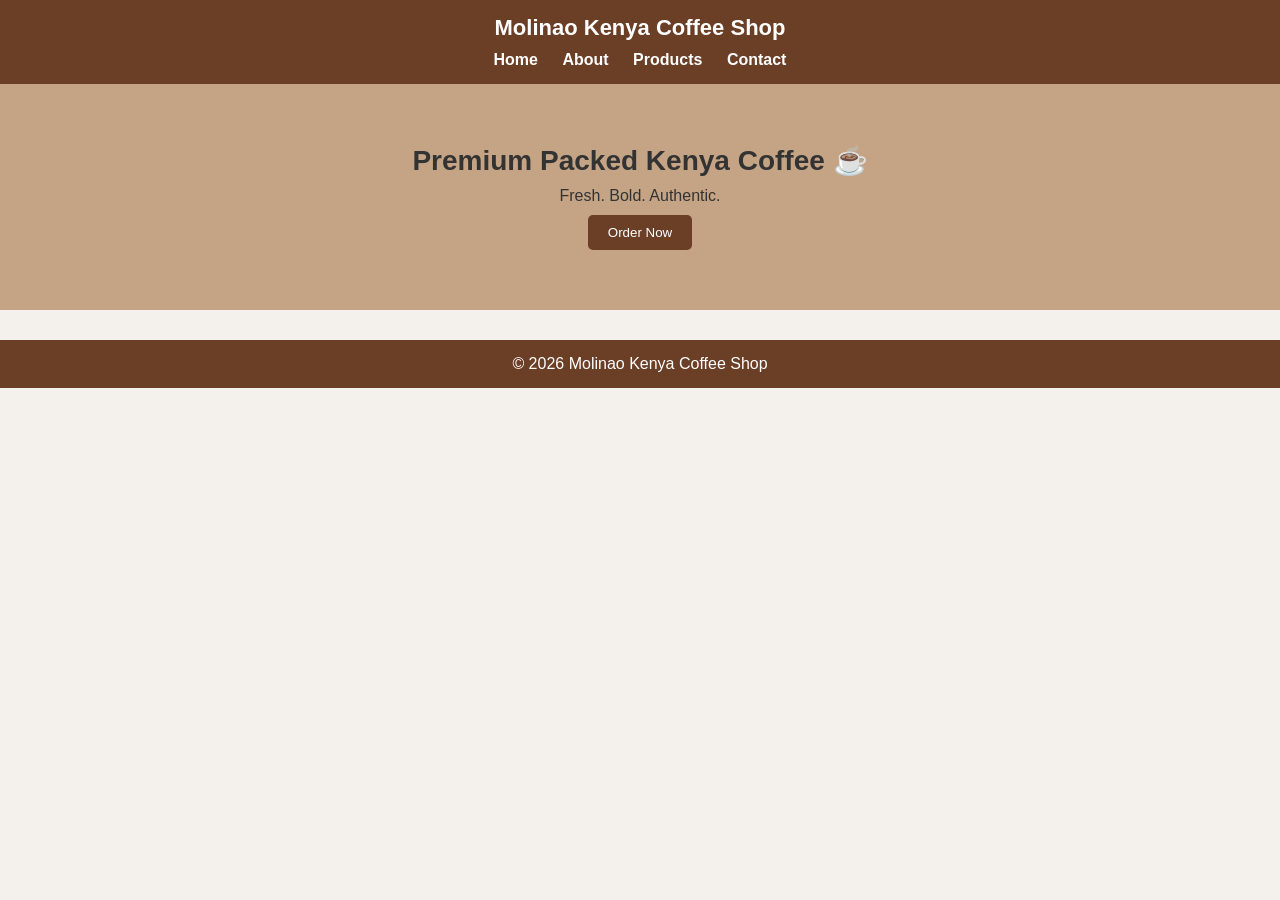
==== index.html @ 0fa86ccb "Add files via upload Initial molinao website upload" ====
<!DOCTYPE html>
<html lang="en">
<head>
    <meta charset="UTF-8">
    <meta name="viewport" content="width=device-width, initial-scale=1.0">
    <title>Molinao Kenya Coffee Shop | Home</title>
    <link rel="stylesheet" href="style.css">
</head>
<body>

<header>
    <h1>Molinao Kenya Coffee Shop</h1>
    <nav>
        <a href="index.html">Home</a>
        <a href="about.html">About</a>
        <a href="products.html">Products</a>
        <a href="contact.html">Contact</a>
    </nav>
</header>

<section class="hero">
    <h2>Premium Packed Kenya Coffee ☕</h2>
    <p>Fresh. Bold. Authentic.</p>
    <button onclick="orderNow()">Order Now</button>
</section>

<footer>
    <p>© 2026 Molinao Kenya Coffee Shop</p>
</footer>

<script src="script.js"></script>
</body>
</html>
---- style.css ----
/* Reset */
* {
    margin: 0;
    padding: 0;
    box-sizing: border-box;
}

body {
    font-family: Arial, sans-serif;
    background-color: #f4f1ed;
    color: #333;
}

/* Header */
header {
    background-color: #6b3e26;
    color: white;
    padding: 15px;
    text-align: center;
}

header h1 {
    font-size: 22px;
}

/* Navigation */
nav {
    margin-top: 10px;
}

nav a {
    color: white;
    margin: 0 10px;
    text-decoration: none;
    font-weight: bold;
}

nav a:hover {
    text-decoration: underline;
}

/* Hero Section */
.hero {
    background-color: #c4a484;
    text-align: center;
    padding: 60px 20px;
}

.hero h2 {
    font-size: 28px;
    margin-bottom: 10px;
}

/* Sections */
section {
    padding: 40px 20px;
    text-align: center;
}

/* Products Grid */
.product {
    background-color: white;
    padding: 20px;
    border-radius: 10px;
    box-shadow: 0px 4px 10px rgba(0,0,0,0.1);
    transition: transform 0.3s ease;
}

.product:hover {
    transform: scale(1.05);
}

.product img {
    width: 100%;
    height: 200px;
    object-fit: cover;
    border-radius: 8px;
    margin-bottom: 10px;
}

/* Grid Layout */
#products {
    display: grid;
    grid-template-columns: repeat(auto-fit, minmax(250px, 1fr));
    gap: 20px;
}

/* Buttons */
button {
    padding: 10px 20px;
    background-color: #6b3e26;
    color: white;
    border: none;
    cursor: pointer;
    border-radius: 5px;
    margin-top: 10px;
}

button:hover {
    background-color: #4e2d1c;
}

/* Footer */
footer {
    background-color: #6b3e26;
    color: white;
    text-align: center;
    padding: 15px;
    margin-top: 30px;
}

/* -------- MOBILE NAV FIX -------- */
@media (max-width: 768px) {

    header h1 {
        font-size: 18px;
    }

    nav a {
        display: block;
        margin: 8px 0;
    }

    .hero h2 {
        font-size: 22px;
    }

    .product img {
        height: 180px;
    }
}
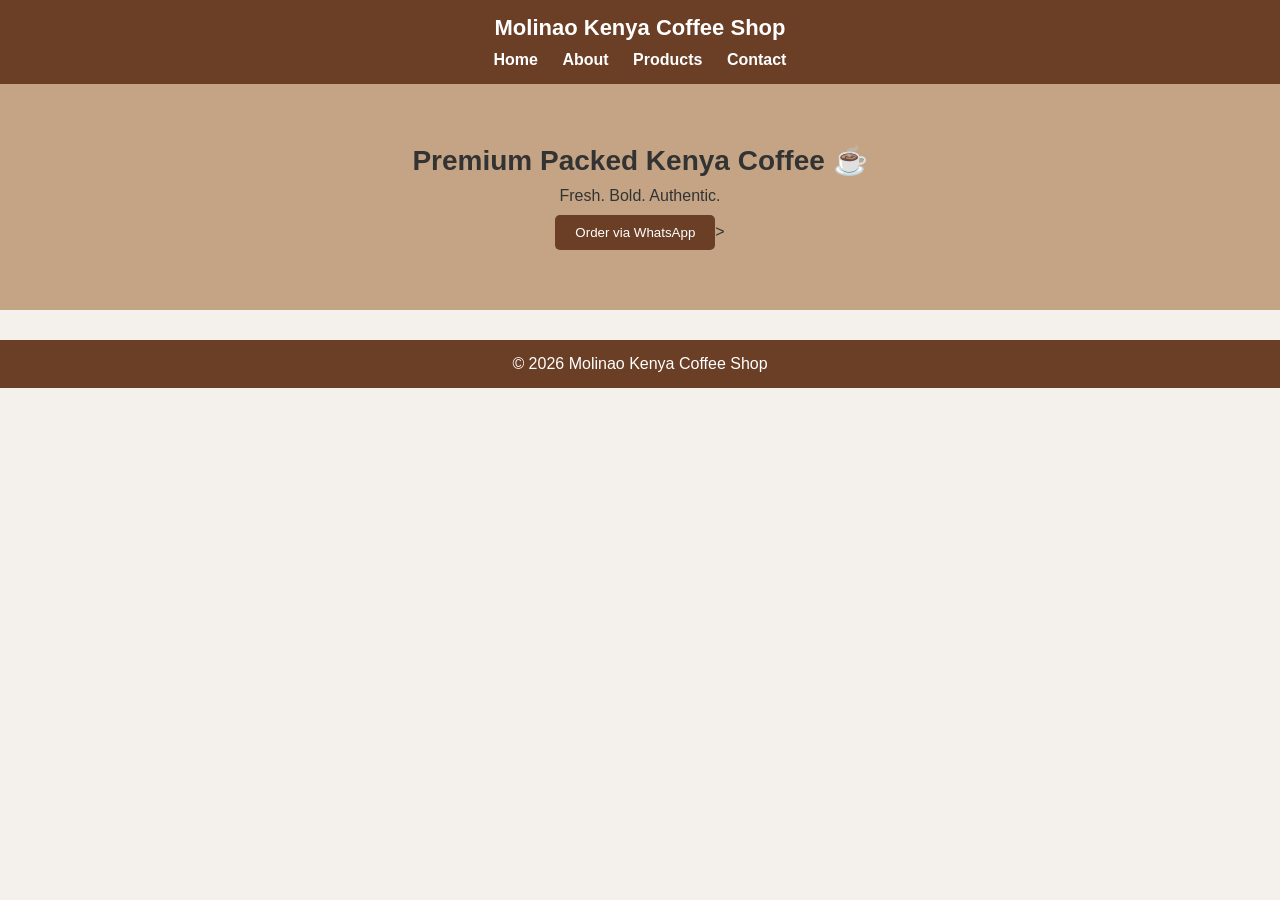
==== commit 141191d4: "Update index.html" ====
--- a/index.html
+++ b/index.html
@@ -5,6 +5,7 @@
     <meta charset="UTF-8">
     <meta name="viewport" content="width=device-width, initial-scale=1.0">
     <title>Molinao Kenya Coffee Shop | Home</title>
+    <link href="https://fonts.googleapis.com/css2?family=Poppins:wght@300;400;600;700&display=swap" rel="stylesheet">
     <link rel="stylesheet" href="style.css">
 </head>
 <body>
@@ -22,7 +23,7 @@
 <section class="hero">
     <h2>Premium Packed Kenya Coffee ☕</h2>
     <p>Fresh. Bold. Authentic.</p>
-    <button onclick="orderNow()">Order Now</button>
+    <button onclick="orderNow()">Order via WhatsApp</button>>
 </section>
 
 <footer>
@@ -31,4 +32,5 @@
 
 <script src="script.js"></script>
 </body>
-</html>+
+</html>
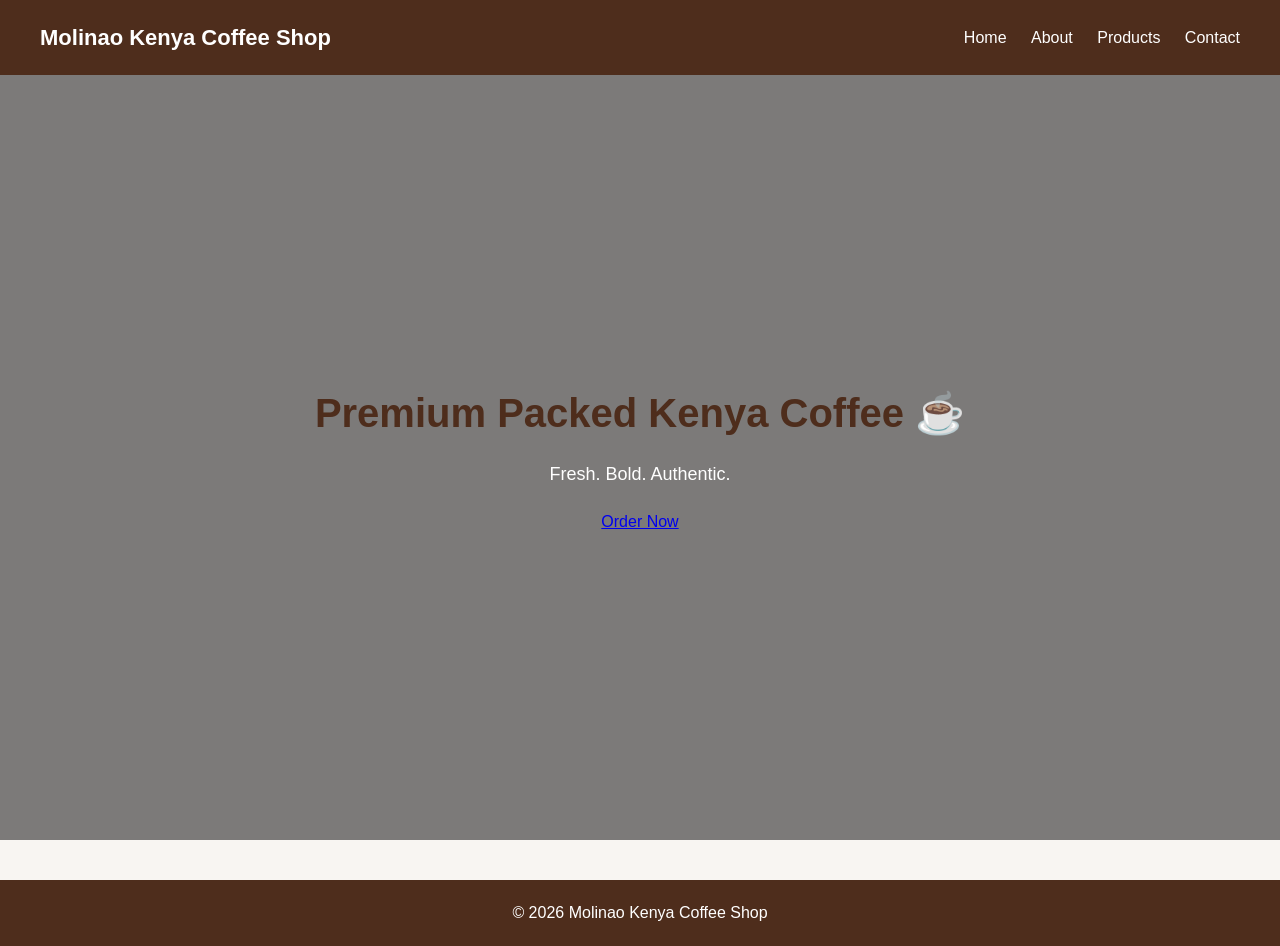
==== commit 9a4e8a61: "Update index.html" ====
--- a/index.html
+++ b/index.html
@@ -23,7 +23,7 @@
 <section class="hero">
     <h2>Premium Packed Kenya Coffee ☕</h2>
     <p>Fresh. Bold. Authentic.</p>
-    <button onclick="orderNow()">Order via WhatsApp</button>>
+    <a href="contact.html" class="btn">Order Now</a>
 </section>
 
 <footer>
@@ -34,3 +34,4 @@
 </body>
 
 </html>
+
--- a/style.css
+++ b/style.css
@@ -6,126 +6,159 @@
 }
 
 body {
-    font-family: Arial, sans-serif;
-    background-color: #f4f1ed;
+    font-family: 'Poppins', sans-serif;
+    background-color: #f8f5f2;
     color: #333;
+    line-height: 1.6;
 }
 
 /* Header */
 header {
-    background-color: #6b3e26;
+    background: #4e2d1c;
     color: white;
-    padding: 15px;
-    text-align: center;
+    padding: 20px 40px;
+    display: flex;
+    justify-content: space-between;
+    align-items: center;
 }
 
 header h1 {
     font-size: 22px;
+    font-weight: 700;
 }
 
 /* Navigation */
-nav {
-    margin-top: 10px;
-}
-
 nav a {
     color: white;
-    margin: 0 10px;
     text-decoration: none;
-    font-weight: bold;
+    margin-left: 20px;
+    font-weight: 500;
+    transition: 0.3s;
 }
 
 nav a:hover {
-    text-decoration: underline;
+    color: #c4a484;
 }
 
 /* Hero Section */
 .hero {
-    background-color: #c4a484;
+    background: linear-gradient(rgba(0,0,0,0.5), rgba(0,0,0,0.5)),
+    url("images/coffee.jpg") center/cover no-repeat;
+    height: 85vh;
+    display: flex;
+    flex-direction: column;
+    justify-content: center;
+    align-items: center;
+    color: white;
     text-align: center;
-    padding: 60px 20px;
+    padding: 20px;
 }
 
 .hero h2 {
-    font-size: 28px;
-    margin-bottom: 10px;
+    font-size: 40px;
+    margin-bottom: 15px;
+}
+
+.hero p {
+    font-size: 18px;
+    margin-bottom: 20px;
+}
+
+/* Buttons */
+button {
+    padding: 12px 25px;
+    border: none;
+    border-radius: 30px;
+    background: #c4a484;
+    color: #4e2d1c;
+    font-weight: 600;
+    cursor: pointer;
+    transition: 0.3s ease;
+}
+
+button:hover {
+    background: #a67c52;
+    transform: scale(1.05);
 }
 
 /* Sections */
 section {
-    padding: 40px 20px;
+    padding: 70px 10%;
     text-align: center;
 }
 
+section h2 {
+    font-size: 32px;
+    margin-bottom: 30px;
+    color: #4e2d1c;
+}
+
 /* Products Grid */
+#products {
+    display: grid;
+    grid-template-columns: repeat(auto-fit, minmax(280px, 1fr));
+    gap: 30px;
+}
+
+/* Product Card */
 .product {
-    background-color: white;
-    padding: 20px;
-    border-radius: 10px;
-    box-shadow: 0px 4px 10px rgba(0,0,0,0.1);
-    transition: transform 0.3s ease;
+    background: white;
+    border-radius: 15px;
+    overflow: hidden;
+    box-shadow: 0 10px 25px rgba(0,0,0,0.1);
+    transition: 0.3s ease;
 }
 
 .product:hover {
-    transform: scale(1.05);
+    transform: translateY(-10px);
 }
 
 .product img {
     width: 100%;
-    height: 200px;
+    height: 250px;
     object-fit: cover;
-    border-radius: 8px;
-    margin-bottom: 10px;
 }
 
-/* Grid Layout */
-#products {
-    display: grid;
-    grid-template-columns: repeat(auto-fit, minmax(250px, 1fr));
-    gap: 20px;
+.product h3 {
+    margin: 15px 0 10px;
 }
 
-/* Buttons */
-button {
-    padding: 10px 20px;
-    background-color: #6b3e26;
-    color: white;
-    border: none;
-    cursor: pointer;
-    border-radius: 5px;
-    margin-top: 10px;
-}
-
-button:hover {
-    background-color: #4e2d1c;
+.product p {
+    padding: 0 20px 15px;
 }
 
 /* Footer */
 footer {
-    background-color: #6b3e26;
+    background: #4e2d1c;
     color: white;
     text-align: center;
-    padding: 15px;
-    margin-top: 30px;
+    padding: 20px;
+    margin-top: 40px;
 }
 
-/* -------- MOBILE NAV FIX -------- */
+/* Mobile */
 @media (max-width: 768px) {
 
-    header h1 {
-        font-size: 18px;
+    header {
+        flex-direction: column;
+        text-align: center;
+    }
+
+    nav {
+        margin-top: 10px;
     }
 
     nav a {
-        display: block;
-        margin: 8px 0;
+        display: inline-block;
+        margin: 10px;
     }
 
     .hero h2 {
-        font-size: 22px;
+        font-size: 28px;
     }
 
-    .product img {
-        height: 180px;
+    section {
+        padding: 50px 20px;
     }
-}+}
+}
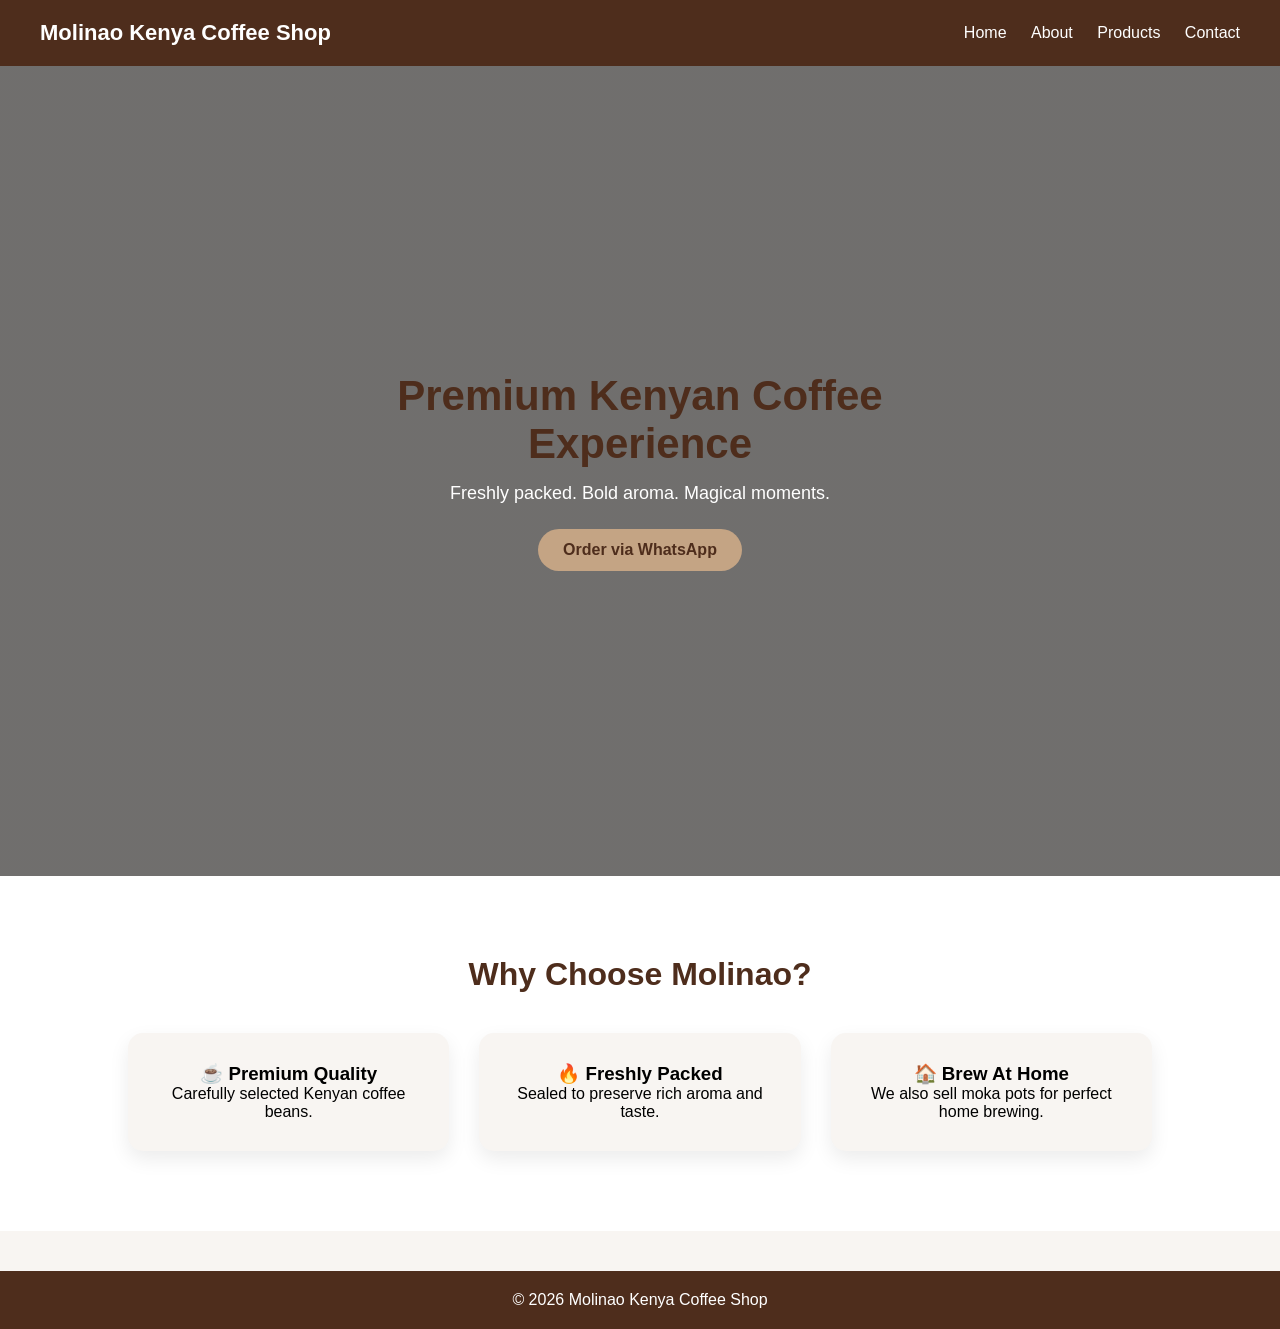
==== commit 5df1f69d: "Update index.html" ====
--- a/index.html
+++ b/index.html
@@ -1,4 +1,3 @@
-
 <!DOCTYPE html>
 <html lang="en">
 <head>
@@ -21,9 +20,32 @@
 </header>
 
 <section class="hero">
-    <h2>Premium Packed Kenya Coffee ☕</h2>
-    <p>Fresh. Bold. Authentic.</p>
-    <a href="contact.html" class="btn">Order Now</a>
+    <div class="hero-content">
+        <h2>Premium Kenyan Coffee Experience</h2>
+        <p>Freshly packed. Bold aroma. Magical moments.</p>
+        <a href="contact.html" class="btn">Order via WhatsApp</a>
+    </div>
+</section>
+
+<section class="featured">
+    <h2>Why Choose Molinao?</h2>
+
+    <div class="features-container">
+        <div class="feature-box">
+            <h3>☕ Premium Quality</h3>
+            <p>Carefully selected Kenyan coffee beans.</p>
+        </div>
+
+        <div class="feature-box">
+            <h3>🔥 Freshly Packed</h3>
+            <p>Sealed to preserve rich aroma and taste.</p>
+        </div>
+
+        <div class="feature-box">
+            <h3>🏠 Brew At Home</h3>
+            <p>We also sell moka pots for perfect home brewing.</p>
+        </div>
+    </div>
 </section>
 
 <footer>
@@ -32,6 +54,6 @@
 
 <script src="script.js"></script>
 </body>
-
 </html>
 
+
--- a/style.css
+++ b/style.css
@@ -8,8 +8,9 @@
 body {
     font-family: 'Poppins', sans-serif;
     background-color: #f8f5f2;
-    color: #333;
-    line-height: 1.6;
+    background-image: url("images/top-view-golden-spoon-with-coffee-beans.jpg");
+    background-size: 140px;
+    background-repeat: repeat;
 }
 
 /* Header */
@@ -42,26 +43,30 @@
 
 /* Hero Section */
 .hero {
-    background: linear-gradient(rgba(0,0,0,0.5), rgba(0,0,0,0.5)),
-    url("images/coffee.jpg") center/cover no-repeat;
-    height: 85vh;
+    background: linear-gradient(rgba(0,0,0,0.55), rgba(0,0,0,0.55)),
+                url("C:\Users\immanuel\Desktop\coffee\images\front-view-brown-coffee-seeds-with-choco-bars-cup-coffee-all-brown-surface-coffee-seed-grain-granule.jpg") center/cover no-repeat;
+    height: 90vh;
     display: flex;
-    flex-direction: column;
     justify-content: center;
     align-items: center;
-    color: white;
-    text-align: center;
+    text-align: center;
+    color: white;
     padding: 20px;
 }
 
+.hero-content {
+    max-width: 700px;
+}
+
 .hero h2 {
-    font-size: 40px;
+    font-size: 42px;
     margin-bottom: 15px;
+    font-weight: 700;
 }
 
 .hero p {
     font-size: 18px;
-    margin-bottom: 20px;
+    margin-bottom: 25px;
 }
 
 /* Buttons */
@@ -74,7 +79,36 @@
     font-weight: 600;
     cursor: pointer;
     transition: 0.3s ease;
-}
+    .btn {
+    display: inline-block;
+    padding: 12px 25px;
+    border-radius: 30px;
+    background: #c4a484;
+    color: #4e2d1c;
+    font-weight: 600;
+    text-decoration: none;
+    transition: 0.3s ease;
+    display: inline-block;
+    padding: 12px 25px;
+    border-radius: 30px;
+    background: #c4a484;
+    color: #4e2d1c;
+    font-weight: 600;
+    text-decoration: none;
+    transition: 0.3s ease;
+}
+
+.btn:hover {
+    background: #a67c52;
+    transform: scale(1.05);
+}
+}
+
+.btn:hover {
+    background: #a67c52;
+    transform: scale(1.05);
+}
+
 
 button:hover {
     background: #a67c52;
@@ -96,17 +130,24 @@
 /* Products Grid */
 #products {
     display: grid;
-    grid-template-columns: repeat(auto-fit, minmax(280px, 1fr));
+    grid-template-columns: repeat(auto-fit, minmax(250px, 1fr));
     gap: 30px;
 }
 
 /* Product Card */
-.product {
+.products {
+    display: flex;
+    justify-content: center;
+    gap: 30px;
+    flex-wrap: wrap;
+}
+
+.product-card {
     background: white;
+    width: 260px;
+    padding: 25px;
     border-radius: 15px;
-    overflow: hidden;
-    box-shadow: 0 10px 25px rgba(0,0,0,0.1);
-    transition: 0.3s ease;
+    text-align: center;
 }
 
 .product:hover {
@@ -114,9 +155,15 @@
 }
 
 .product img {
-    width: 100%;
-    height: 250px;
-    object-fit: cover;
+    width: 200%;
+    height: 100px;   /* smaller height */
+    object-fit: contain;
+    border-radius: 10px;
+}
+
+img {
+  width: 300px;
+  height: auto;
 }
 
 .product h3 {
@@ -161,4 +208,79 @@
         padding: 50px 20px;
     }
 }
-}
+
+.social-icons {
+    margin-top: 20px;
+}
+
+.social-icons a {
+    display: inline-block;
+    margin: 0 15px;
+    font-size: 28px;
+    color: #4e2d1c;
+    transition: 0.3s ease;
+}
+
+.social-icons a:hover {
+    color: #c4a484;
+    transform: scale(1.2);
+}
+
+.btn {
+    display: inline-block;
+    padding: 12px 25px;
+    border-radius: 30px;
+    background: #c4a484;
+    color: #4e2d1c;
+    font-weight: 600;
+    text-decoration: none;
+    transition: 0.3s ease;
+}
+
+.btn:hover {
+    background: #a67c52;
+    transform: scale(1.05);
+}
+
+.featured {
+    padding: 80px 10%;
+    text-align: center;
+    background: #fff;
+}
+
+.featured h2 {
+    font-size: 32px;
+    margin-bottom: 40px;
+    color: #4e2d1c;
+}
+
+.features-container {
+    display: grid;
+    grid-template-columns: repeat(auto-fit, minmax(250px, 1fr));
+    gap: 30px;
+}
+
+.feature-box {
+    background: #f8f5f2;
+    padding: 30px;
+    border-radius: 15px;
+    box-shadow: 0 8px 20px rgba(0,0,0,0.08);
+    transition: 0.3s ease;
+}
+
+.feature-box:hover {
+    transform: translateY(-8px);
+}
+
+.product-card img {
+    width: 180px;
+    height: 180px;
+    object-fit: contain;
+    display: block;
+    margin: 0 auto 15px;
+}
+
+.product-card img:hover {
+  transform: scale(2.1);
+}
+
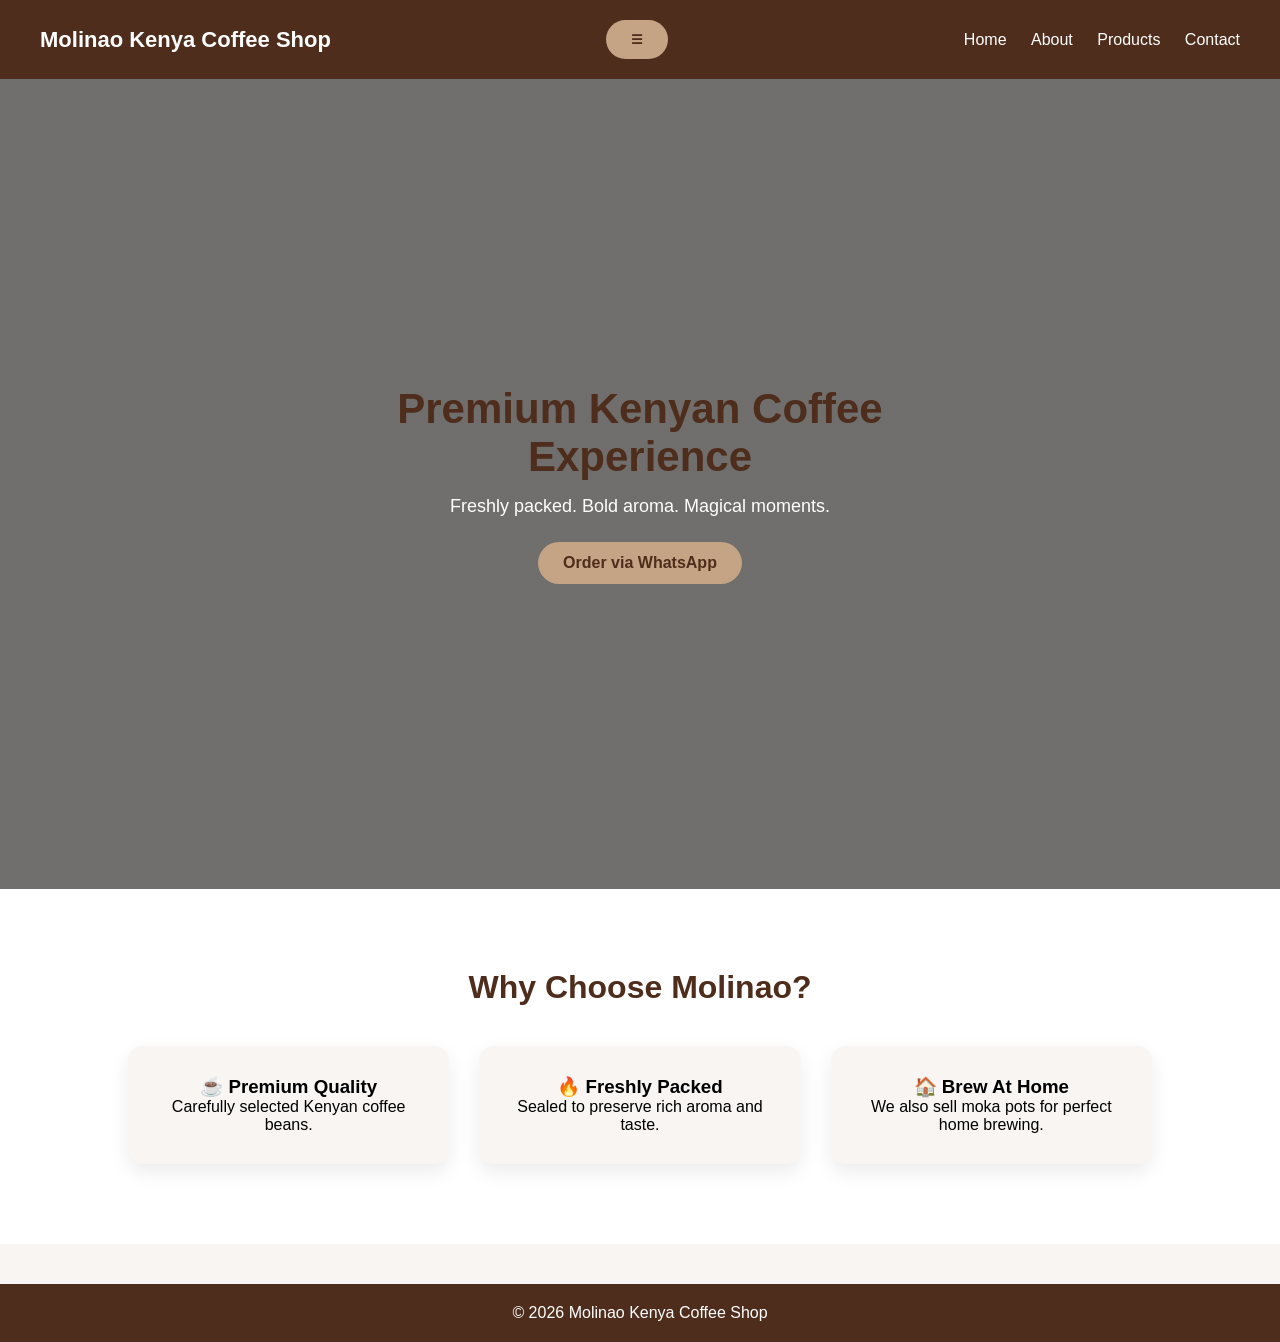
==== commit fe1d537a: "Update index.html" ====
--- a/index.html
+++ b/index.html
@@ -10,15 +10,19 @@
 <body>
 
 <header>
-    <h1>Molinao Kenya Coffee Shop</h1>
-    <nav>
-        <a href="index.html">Home</a>
-        <a href="about.html">About</a>
-        <a href="products.html">Products</a>
-        <a href="contact.html">Contact</a>
-    </nav>
+
+<h1>Molinao Kenya Coffee Shop</h1>
+
+<button class="menu-toggle">☰</button>
+
+<nav class="nav-links">
+<a href="index.html">Home</a>
+<a href="about.html">About</a>
+<a href="products.html">Products</a>
+<a href="contact.html">Contact</a>
+</nav>
+
 </header>
-
 <section class="hero">
     <div class="hero-content">
         <h2>Premium Kenyan Coffee Experience</h2>
@@ -57,3 +61,4 @@
 </html>
 
 
+
--- a/style.css
+++ b/style.css
@@ -273,14 +273,22 @@
 }
 
 .product-card img {
-    width: 180px;
-    height: 180px;
-    object-fit: contain;
-    display: block;
-    margin: 0 auto 15px;
+  width: 200px;
+  height: auto;
 }
 
 .product-card img:hover {
-  transform: scale(2.1);
-}
-
+  transform: scale(1.4);
+}
+.map {
+  margin-top: 40px;
+  text-align: center;
+}
+
+.map iframe {
+  border-radius: 10px;
+  max-width: 900px;
+}
+
+
+
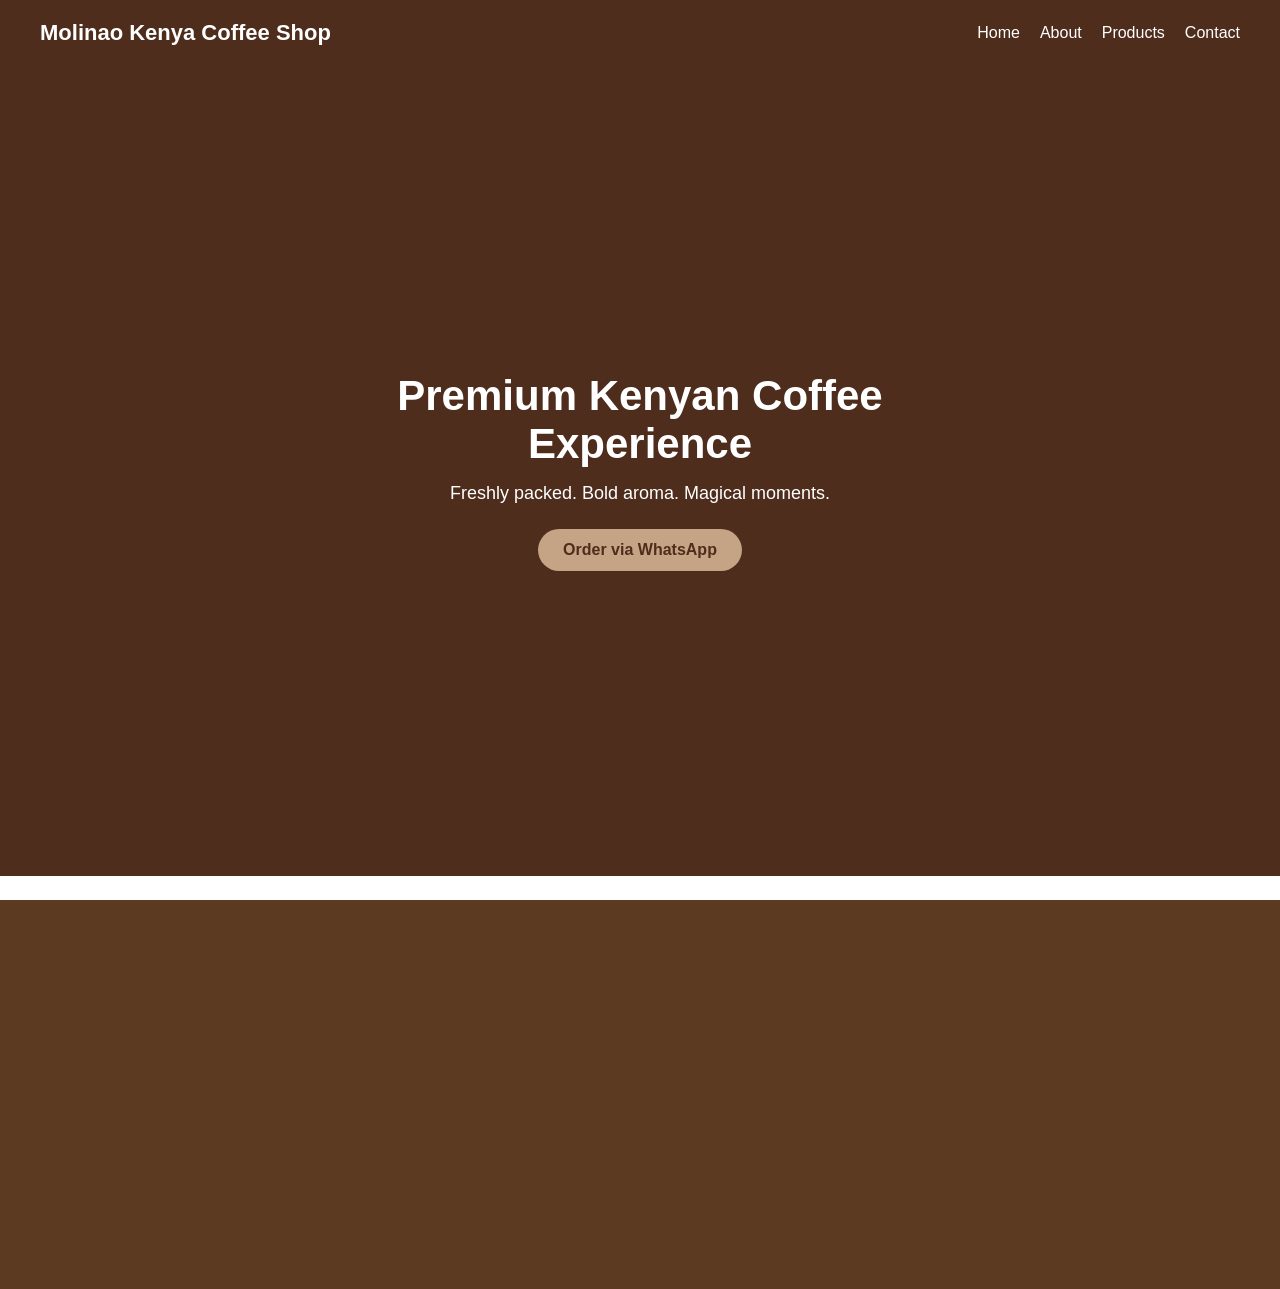
==== commit 1bfad2f2: "Update index.html" ====
--- a/index.html
+++ b/index.html
@@ -1,3 +1,4 @@
+
 <!DOCTYPE html>
 <html lang="en">
 <head>
@@ -7,7 +8,7 @@
     <link href="https://fonts.googleapis.com/css2?family=Poppins:wght@300;400;600;700&display=swap" rel="stylesheet">
     <link rel="stylesheet" href="style.css">
 </head>
-<body>
+<body class="home">
 
 <header>
 
@@ -23,11 +24,15 @@
 </nav>
 
 </header>
+
 <section class="hero">
     <div class="hero-content">
         <h2>Premium Kenyan Coffee Experience</h2>
         <p>Freshly packed. Bold aroma. Magical moments.</p>
-        <a href="contact.html" class="btn">Order via WhatsApp</a>
+       
+       <a href="https://wa.me/254743169485?text=Hello%20I%20want%20to%20order%20Molinao%20Coffee" target="_blank" class="btn">
+  Order via WhatsApp
+</a>
     </div>
 </section>
 
@@ -59,6 +64,3 @@
 <script src="script.js"></script>
 </body>
 </html>
-
-
-
--- a/style.css
+++ b/style.css
@@ -5,8 +5,14 @@
     box-sizing: border-box;
 }
 
+.home {
+  background-color: #5c3a21;
+  color: saddlebrown;
+}
+
 body {
     font-family: 'Poppins', sans-serif;
+    font-size: 16px;
     background-color: #f8f5f2;
     background-image: url("images/top-view-golden-spoon-with-coffee-beans.jpg");
     background-size: 140px;
@@ -43,8 +49,7 @@
 
 /* Hero Section */
 .hero {
-    background: linear-gradient(rgba(0,0,0,0.55), rgba(0,0,0,0.55)),
-                url("C:\Users\immanuel\Desktop\coffee\images\front-view-brown-coffee-seeds-with-choco-bars-cup-coffee-all-brown-surface-coffee-seed-grain-granule.jpg") center/cover no-repeat;
+    background: #4e2d1c;
     height: 90vh;
     display: flex;
     justify-content: center;
@@ -56,12 +61,14 @@
 
 .hero-content {
     max-width: 700px;
+    color: white;
 }
 
 .hero h2 {
     font-size: 42px;
     margin-bottom: 15px;
     font-weight: 700;
+    color: white;
 }
 
 .hero p {
@@ -70,16 +77,7 @@
 }
 
 /* Buttons */
-button {
-    padding: 12px 25px;
-    border: none;
-    border-radius: 30px;
-    background: #c4a484;
-    color: #4e2d1c;
-    font-weight: 600;
-    cursor: pointer;
-    transition: 0.3s ease;
-    .btn {
+button, .btn {
     display: inline-block;
     padding: 12px 25px;
     border-radius: 30px;
@@ -87,22 +85,21 @@
     color: #4e2d1c;
     font-weight: 600;
     text-decoration: none;
+    border: none;
+    cursor: pointer;
     transition: 0.3s ease;
-    display: inline-block;
-    padding: 12px 25px;
-    border-radius: 30px;
-    background: #c4a484;
-    color: #4e2d1c;
-    font-weight: 600;
-    text-decoration: none;
-    transition: 0.3s ease;
+}
+
+button:hover, .btn:hover {
+    background: #a67c52;
+    transform: scale(1.05);
 }
 
 .btn:hover {
     background: #a67c52;
     transform: scale(1.05);
 }
-}
+
 
 .btn:hover {
     background: #a67c52;
@@ -117,7 +114,7 @@
 
 /* Sections */
 section {
-    padding: 70px 10%;
+    padding: 40px 20px;
     text-align: center;
 }
 
@@ -136,15 +133,19 @@
 
 /* Product Card */
 .products {
-    display: flex;
     justify-content: center;
+     display: grid;
+    grid-template-columns: repeat(auto-fit, minmax(250px, 1fr));
     gap: 30px;
     flex-wrap: wrap;
+    background: sandybrown;
 }
 
 .product-card {
-    background: white;
-    width: 260px;
+    background: saddlebrown;
+    width: 100%;
+    max-width: 250px;
+    margin: auto;
     padding: 25px;
     border-radius: 15px;
     text-align: center;
@@ -154,15 +155,9 @@
     transform: translateY(-10px);
 }
 
-.product img {
-    width: 200%;
-    height: 100px;   /* smaller height */
-    object-fit: contain;
-    border-radius: 10px;
-}
 
 img {
-  width: 300px;
+  max-width: 100%;
   height: auto;
 }
 
@@ -191,6 +186,19 @@
         text-align: center;
     }
 
+    body {
+    padding: 10px;
+  }
+
+  h1 {
+    font-size: 20px;
+    text-align: center;
+  }
+
+  .product-card {
+    width: 100%;
+  }
+
     nav {
         margin-top: 10px;
     }
@@ -214,10 +222,19 @@
 }
 
 .social-icons a {
-    display: inline-block;
-    margin: 0 15px;
-    font-size: 28px;
-    color: #4e2d1c;
+    font-size: 50px;
+    text-decoration: none;   /* removes underline */
+    line-height: 1;          /* removes extra line space */
+    margin: 0 12px;
+    color: white;
+    background: #5c3a21;
+    padding: 15px;
+    border-radius: 50%;
+    display: inline-flex;
+    align-items: center;
+    justify-content: center;
+    width: 60px;
+    height: 60px;
     transition: 0.3s ease;
 }
 
@@ -273,22 +290,144 @@
 }
 
 .product-card img {
-  width: 200px;
-  height: auto;
+    width: 100%;
+    height: 180px;
+    object-fit: contain;
 }
 
 .product-card img:hover {
-  transform: scale(1.4);
-}
+  transform: scale(1.05);
+}
+
 .map {
   margin-top: 40px;
   text-align: center;
 }
 
 .map iframe {
+  width: 100%;
+  height: 300px;
+}
+
+.menu-toggle{
+display:none;
+font-size:28px;
+background:none;
+border:none;
+color:white;
+}
+
+@media (max-width:768px){
+
+.nav-links{
+display:none;
+flex-direction:column;
+background:#4e2d1c;
+position:absolute;
+top:70px;
+right:0;
+width:200px;
+}
+
+.nav-links.active{
+display:flex;
+}
+
+.menu-toggle{
+display:block;
+}
+
+body {
+    padding: 10px;
+  }
+
+  h1 {
+    font-size: 22px;
+  }
+
+  h2 {
+    font-size: 18px;
+  }
+
+  .products {
+    flex-direction: column;
+    align-items: center;
+  }
+
+  .product-card {
+    width: 90%;
+  }
+
+
+}
+
+.container {
+  width: 100%;
+  max-width: 1200px;
+  margin: auto;
+}
+
+.products-container {
+  display: grid;
+  grid-template-columns: repeat(auto-fit, minmax(150px, 1fr));
+  gap: 15px;
+  padding: 10px;
+}
+
+nav {
+  display: flex;
+  flex-wrap: wrap;
+  justify-content: center;
+}
+
+html, body {
+  overflow-x: hidden;
+}
+
+.product-list {
+  background: #f8f5f2;
+  padding: 40px 20px;
+  text-align: center;
+}
+
+.product-list h2 {
+  margin-bottom: 20px;
+  color: #4e2d1c;
+}
+
+.product-list ul {
+  list-style: none;
+  padding: 0;
+}
+
+.product-list li {
+  background: #5c3a21;
+  color: white;
+  margin: 10px auto;
+  padding: 15px;
+  width: 80%;
+  max-width: 400px;
   border-radius: 10px;
-  max-width: 900px;
-}
-
-
-
+  font-size: 18px;
+  transition: 0.3s;
+}
+
+.product-list li:hover {
+  background: #a67c52;
+  transform: scale(1.03);
+}
+
+html, body {
+    margin: 0;
+    padding: 0;
+    height: 100%;
+}
+
+footer {
+    margin-top: 0;   /* remove extra gap */
+}
+.social-icons a:nth-child(1) {background: #25D366;}
+.social-icons a:nth-child(2) { background: #1877f2; } /* Facebook */
+.social-icons a:nth-child(3) { background: #e4405f; } /* Instagram */
+.social-icons a:nth-child(4) { background: #000000; } /* TikTok */
+.social-icons a:nth-child(5) { background: #000000; } /* X */
